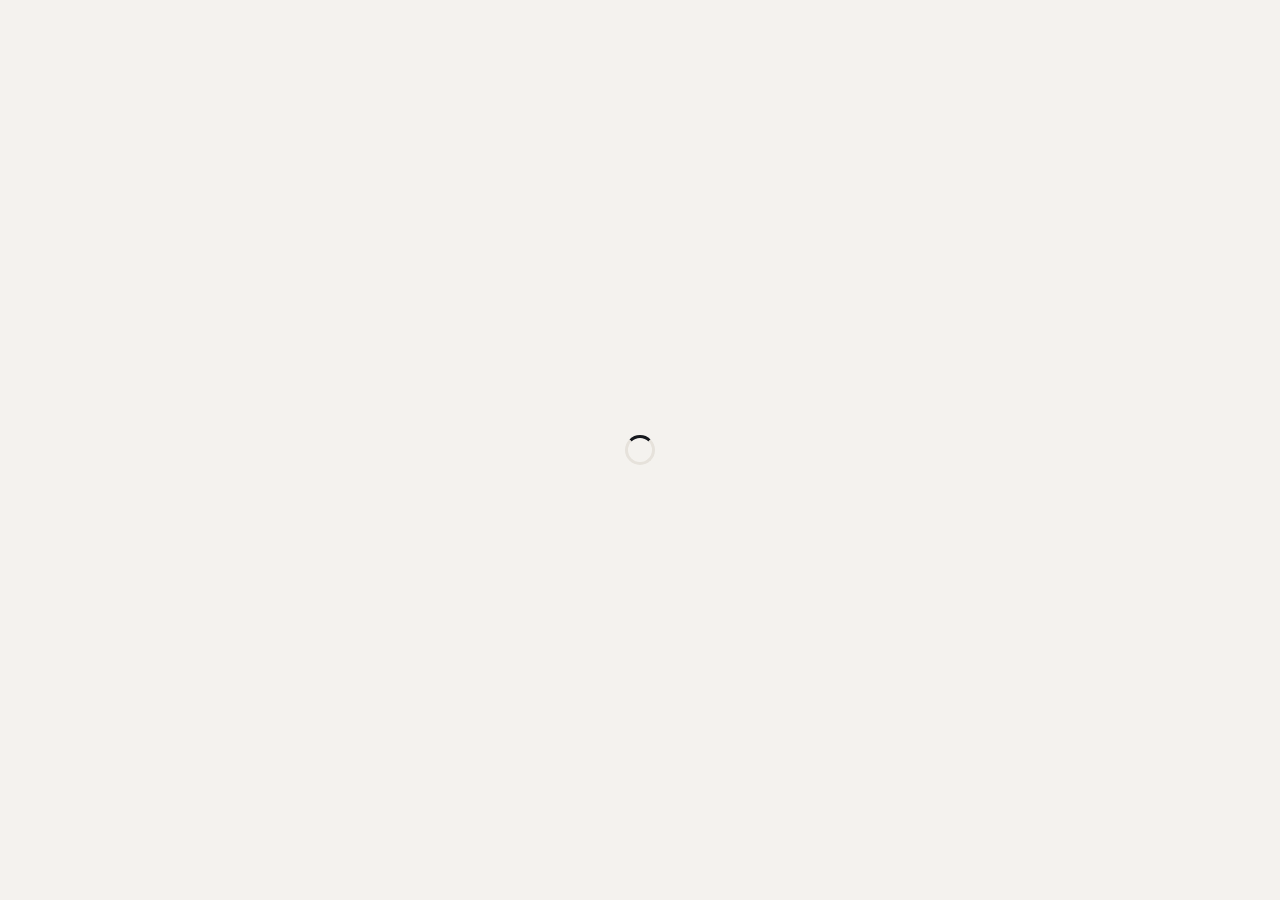
==== panel/index.html @ c794c8a0 "Add files via upload" ====
<!doctype html>
<html lang="es">
<head>
<meta charset="utf-8">
<meta name="viewport" content="width=device-width,initial-scale=1">
<meta name="robots" content="noindex,nofollow">
<title>Panel · Mi Viaje</title>
<link rel="icon" href="/assets/icon.svg" type="image/svg+xml">
<link rel="preconnect" href="https://fonts.googleapis.com">
<link rel="preconnect" href="https://fonts.gstatic.com" crossorigin>
<link href="https://fonts.googleapis.com/css2?family=Fraunces:opsz,wght@9..144,500&family=Manrope:wght@400;500;600;700;800&display=swap" rel="stylesheet">
<link rel="stylesheet" href="/panel/panel.css">
</head>
<body>
<div id="root"><div class="center"><div class="spinner"></div></div></div>
<div id="modal"></div>
<div class="toast" id="toast"></div>
<script src="/config.js"></script>
<script type="module" src="/panel/panel.js"></script>
</body>
</html>
---- panel/panel.css ----
:root{--bg:#F4F2EE;--surface:#fff;--ink:#16181D;--muted:#6B6F77;--line:#E6E2DB;--accent:#0E7C78;--accent-soft:#E3F2F1;--ok:#1F9D63;--warn:#C98114;--danger:#C2402C;--radius:14px;--serif:'Fraunces',Georgia,serif;--sans:'Manrope',system-ui,sans-serif}
*{box-sizing:border-box}
html,body{margin:0;background:var(--bg);color:var(--ink);font-family:var(--sans);font-size:15px;line-height:1.45}
button,input,select,textarea{font:inherit;color:inherit}
a{color:var(--accent);text-decoration:none}
.center{min-height:100vh;display:grid;place-items:center}
.spinner{width:30px;height:30px;border-radius:50%;border:3px solid var(--line);border-top-color:var(--ink);animation:spin .8s linear infinite}
@keyframes spin{to{transform:rotate(360deg)}}

.layout{display:grid;grid-template-columns:230px 1fr;min-height:100vh}
.side{background:#14171C;color:#fff;padding:22px 14px;position:sticky;top:0;height:100vh;display:flex;flex-direction:column}
.brand{font-family:var(--serif);font-size:1.4rem;padding:0 10px}
.brand small{display:block;font-family:var(--sans);font-size:.68rem;letter-spacing:.18em;text-transform:uppercase;opacity:.6;margin-top:2px}
.nav{margin-top:26px;display:flex;flex-direction:column;gap:2px}
.nav a{color:rgba(255,255,255,.72);padding:10px 12px;border-radius:10px;font-weight:600;display:flex;gap:10px;align-items:center}
.nav a.on,.nav a:hover{background:rgba(255,255,255,.08);color:#fff}
.side .me{margin-top:auto;font-size:.82rem;opacity:.75;padding:10px}
.side .me button{background:none;border:0;color:#fff;opacity:.8;text-decoration:underline;cursor:pointer;padding:0;margin-top:4px}
.main{padding:28px 32px 60px;max-width:1180px;width:100%}
.top{display:flex;justify-content:space-between;align-items:flex-end;gap:16px;margin-bottom:20px;flex-wrap:wrap}
.top h1{font-family:var(--serif);font-weight:500;font-size:2rem;margin:0;line-height:1.1}
.top .sub{color:var(--muted)}
.crumb{font-size:.85rem;color:var(--muted);margin-bottom:6px}

.btn{display:inline-flex;align-items:center;gap:8px;height:40px;padding:0 16px;border-radius:10px;border:1px solid var(--ink);background:var(--ink);color:#fff;font-weight:700;cursor:pointer;white-space:nowrap}
.btn.sec{background:#fff;color:var(--ink);border-color:var(--line)}
.btn.wa{background:#1FA855;border-color:#1FA855}
.btn.danger{background:#fff;color:var(--danger);border-color:#F0D3CD}
.btn.sm{height:32px;padding:0 10px;font-size:.85rem;border-radius:8px}
.btn[disabled]{opacity:.5;cursor:default}
.btns{display:flex;gap:8px;flex-wrap:wrap}

.card{background:var(--surface);border:1px solid var(--line);border-radius:var(--radius);margin-bottom:18px}
.card-h{display:flex;justify-content:space-between;align-items:center;padding:14px 18px;border-bottom:1px solid var(--line);gap:10px;flex-wrap:wrap}
.card-h h2{margin:0;font-size:1.02rem;font-weight:800}
.card-b{padding:16px 18px}
.grid2{display:grid;grid-template-columns:1fr 1fr;gap:18px}
.grid3{display:grid;grid-template-columns:repeat(3,1fr);gap:14px}
.kpi{background:var(--surface);border:1px solid var(--line);border-radius:var(--radius);padding:16px 18px}
.kpi b{display:block;font-family:var(--serif);font-size:2rem;font-weight:500}
.kpi span{color:var(--muted);font-size:.85rem;font-weight:600}

table{width:100%;border-collapse:collapse}
th{text-align:left;font-size:.72rem;letter-spacing:.08em;text-transform:uppercase;color:var(--muted);font-weight:800;padding:10px 14px;border-bottom:1px solid var(--line)}
td{padding:11px 14px;border-bottom:1px solid var(--line);vertical-align:middle}
tr:last-child td{border-bottom:0}
tr.click{cursor:pointer} tr.click:hover td{background:#FAF8F5}
.muted{color:var(--muted)} .small{font-size:.85rem}
.pill{display:inline-block;padding:3px 9px;border-radius:999px;font-size:.74rem;font-weight:800;background:#EFEDE8;color:var(--muted)}
.pill.ok{background:#E3F4EB;color:var(--ok)} .pill.warn{background:#FBF0DC;color:var(--warn)} .pill.acc{background:var(--accent-soft);color:var(--accent)} .pill.bad{background:#F9E3DE;color:var(--danger)}
.empty{padding:22px 18px;color:var(--muted)}

.form{display:grid;grid-template-columns:repeat(12,1fr);gap:12px 14px}
.f{grid-column:span 6;display:flex;flex-direction:column;gap:5px}
.f.c3{grid-column:span 3}.f.c4{grid-column:span 4}.f.c12{grid-column:span 12}.f.c8{grid-column:span 8}.f.c2{grid-column:span 2}
.f label{font-size:.76rem;font-weight:800;color:var(--muted);letter-spacing:.02em}
.f input,.f select,.f textarea{border:1px solid var(--line);border-radius:9px;padding:9px 11px;background:#fff;outline:none;min-height:40px}
.f textarea{min-height:80px;resize:vertical}
.f input:focus,.f select:focus,.f textarea:focus{border-color:var(--ink)}
.f .hint{font-size:.75rem;color:var(--muted)}
.chk{display:flex;align-items:center;gap:8px;font-weight:600}
.search{border:1px solid var(--line);border-radius:10px;padding:0 12px;height:40px;min-width:260px;background:#fff}

.seglist .seg{display:flex;gap:12px;padding:12px 18px;border-bottom:1px solid var(--line);align-items:flex-start}
.seglist .seg:last-child{border-bottom:0}
.seg .ico{font-size:1.2rem;width:28px}
.seg .t{font-weight:700}
.seg .act{margin-left:auto;display:flex;gap:6px}

#modal .bg{position:fixed;inset:0;background:rgba(15,17,20,.45);display:flex;align-items:flex-start;justify-content:center;padding:6vh 16px;z-index:40;overflow:auto}
#modal .box{background:#fff;border-radius:16px;width:100%;max-width:640px;box-shadow:0 20px 60px rgba(0,0,0,.25)}
#modal .box h3{margin:0;padding:18px 20px;border-bottom:1px solid var(--line);font-size:1.1rem}
#modal .box .bd{padding:18px 20px}
#modal .box .ft{padding:14px 20px;border-top:1px solid var(--line);display:flex;justify-content:flex-end;gap:8px}

.login{min-height:100vh;display:grid;place-items:center;background:linear-gradient(160deg,#0B3B4A,#0E6E78 60%,#E9B872 130%)}
.login .box{background:#fff;border-radius:18px;padding:30px;width:100%;max-width:380px}
.login h1{font-family:var(--serif);font-weight:500;margin:0 0 4px}
.err{color:var(--danger);font-weight:600;font-size:.88rem;min-height:1.2em;margin-top:8px}
.toast{position:fixed;bottom:24px;left:50%;transform:translateX(-50%) translateY(20px);background:var(--ink);color:#fff;padding:11px 18px;border-radius:10px;font-weight:700;opacity:0;transition:all .25s;z-index:60;pointer-events:none}
.toast.show{opacity:1;transform:translateX(-50%) translateY(0)}
.money{font-variant-numeric:tabular-nums}
.tot{display:flex;gap:26px;flex-wrap:wrap}
.tot div span{display:block;font-size:.72rem;color:var(--muted);font-weight:800;letter-spacing:.06em;text-transform:uppercase}
.tot div b{font-size:1.2rem}
.codebox{font-size:1.4rem;font-weight:800;letter-spacing:.1em}
.hamb{display:none}
@media (max-width:860px){
  .layout{grid-template-columns:1fr}
  .side{position:static;height:auto;flex-direction:row;align-items:center;padding:12px;overflow-x:auto;gap:8px}
  .nav{flex-direction:row;margin:0}
  .side .me{display:none}
  .brand small{display:none}
  .main{padding:18px 14px 60px}
  .grid2,.grid3{grid-template-columns:1fr}
  .f,.f.c3,.f.c4,.f.c8,.f.c2{grid-column:span 12}
  .hide-m{display:none}
  td,th{padding:9px 10px}
}
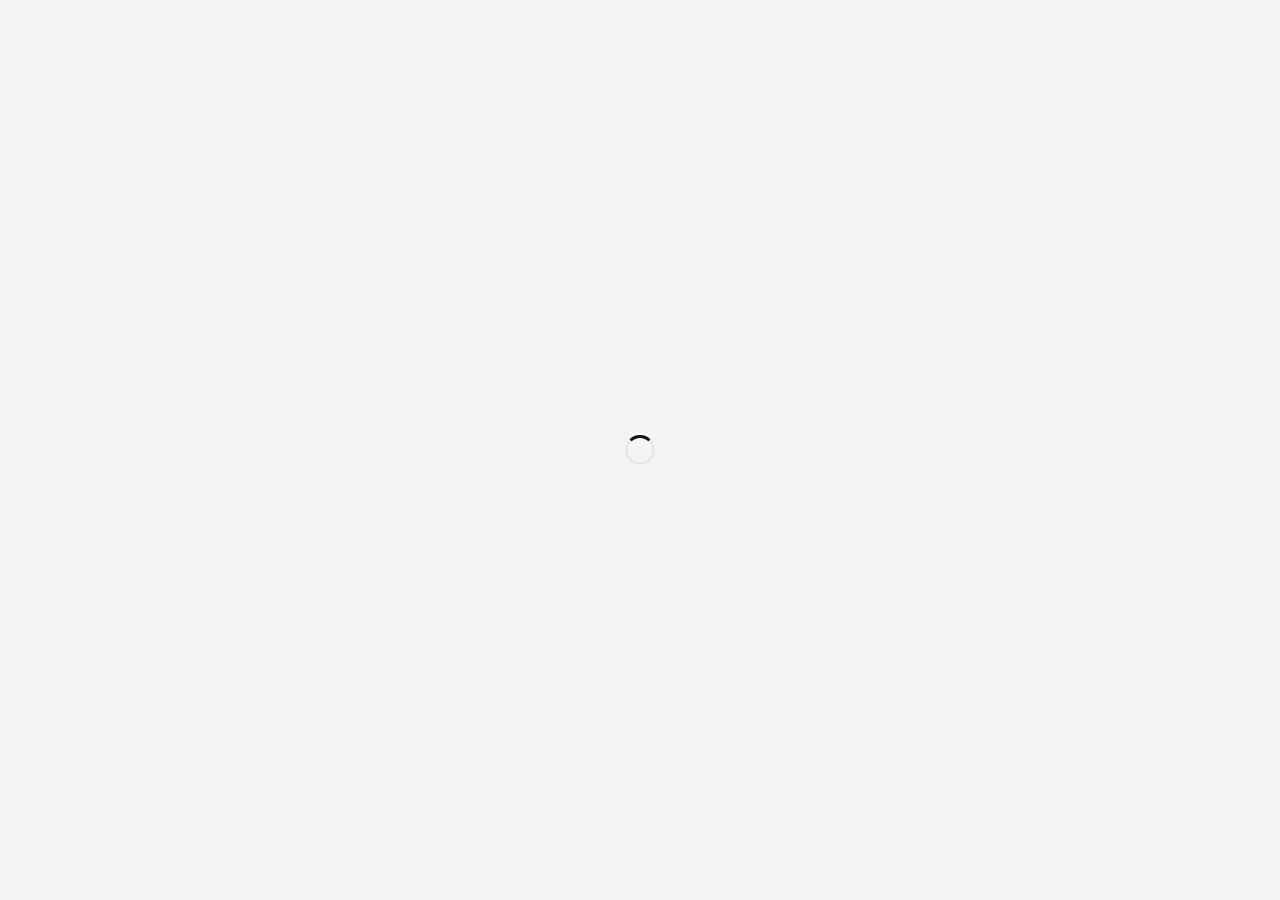
==== commit 8cd39edf: "Add files via upload" ====
--- a/panel/index.html
+++ b/panel/index.html
@@ -5,10 +5,10 @@
 <meta name="viewport" content="width=device-width,initial-scale=1">
 <meta name="robots" content="noindex,nofollow">
 <title>Panel · Mi Viaje</title>
-<link rel="icon" href="/assets/icon.svg" type="image/svg+xml">
+<link rel="icon" href="/assets/favicon.png" type="image/png">
 <link rel="preconnect" href="https://fonts.googleapis.com">
 <link rel="preconnect" href="https://fonts.gstatic.com" crossorigin>
-<link href="https://fonts.googleapis.com/css2?family=Fraunces:opsz,wght@9..144,500&family=Manrope:wght@400;500;600;700;800&display=swap" rel="stylesheet">
+<link href="https://fonts.googleapis.com/css2?family=Figtree:wght@400;600;700;800&family=Unbounded:wght@500;600&display=swap" rel="stylesheet">
 <link rel="stylesheet" href="/panel/panel.css">
 </head>
 <body>
--- a/panel/panel.css
+++ b/panel/panel.css
@@ -1,4 +1,4 @@
-:root{--bg:#F4F2EE;--surface:#fff;--ink:#16181D;--muted:#6B6F77;--line:#E6E2DB;--accent:#0E7C78;--accent-soft:#E3F2F1;--ok:#1F9D63;--warn:#C98114;--danger:#C2402C;--radius:14px;--serif:'Fraunces',Georgia,serif;--sans:'Manrope',system-ui,sans-serif}
+:root{--bg:#F4F4F6;--surface:#fff;--ink:#111214;--muted:#5F636B;--line:#E7E7EA;--accent:#C02026;--accent-soft:#FDEEEE;--ok:#14804A;--warn:#B26A00;--danger:#C02026;--radius:16px;--serif:'Unbounded','Arial Black',system-ui,sans-serif;--sans:'Figtree',system-ui,-apple-system,sans-serif}
 *{box-sizing:border-box}
 html,body{margin:0;background:var(--bg);color:var(--ink);font-family:var(--sans);font-size:15px;line-height:1.45}
 button,input,select,textarea{font:inherit;color:inherit}
@@ -8,36 +8,48 @@
 @keyframes spin{to{transform:rotate(360deg)}}
 
 .layout{display:grid;grid-template-columns:230px 1fr;min-height:100vh}
-.side{background:#14171C;color:#fff;padding:22px 14px;position:sticky;top:0;height:100vh;display:flex;flex-direction:column}
-.brand{font-family:var(--serif);font-size:1.4rem;padding:0 10px}
+.side{background:#111214;color:#fff;padding:22px 14px;position:sticky;top:0;height:100vh;display:flex;flex-direction:column}
+.brand{padding:4px 10px 0}
+.brand img{height:40px;width:auto;display:block}
 .brand small{display:block;font-family:var(--sans);font-size:.68rem;letter-spacing:.18em;text-transform:uppercase;opacity:.6;margin-top:2px}
 .nav{margin-top:26px;display:flex;flex-direction:column;gap:2px}
-.nav a{color:rgba(255,255,255,.72);padding:10px 12px;border-radius:10px;font-weight:600;display:flex;gap:10px;align-items:center}
-.nav a.on,.nav a:hover{background:rgba(255,255,255,.08);color:#fff}
+.nav a{color:rgba(255,255,255,.72);padding:11px 12px;border-radius:12px;font-weight:600;display:flex;gap:12px;align-items:center;position:relative;transition:background-color .2s,color .2s}
+.nav a:hover{background:rgba(255,255,255,.07);color:#fff}
+.nav a.on{background:var(--accent);color:#fff;box-shadow:0 8px 20px rgba(192,32,38,.35)}
+.pi{width:20px;height:20px;flex:none;stroke:currentColor;fill:none;stroke-width:1.75;stroke-linecap:round;stroke-linejoin:round}
 .side .me{margin-top:auto;font-size:.82rem;opacity:.75;padding:10px}
 .side .me button{background:none;border:0;color:#fff;opacity:.8;text-decoration:underline;cursor:pointer;padding:0;margin-top:4px}
 .main{padding:28px 32px 60px;max-width:1180px;width:100%}
 .top{display:flex;justify-content:space-between;align-items:flex-end;gap:16px;margin-bottom:20px;flex-wrap:wrap}
-.top h1{font-family:var(--serif);font-weight:500;font-size:2rem;margin:0;line-height:1.1}
+.top h1{font-family:var(--serif);font-weight:600;font-size:1.75rem;margin:0;line-height:1.15;letter-spacing:-.03em}
 .top .sub{color:var(--muted)}
 .crumb{font-size:.85rem;color:var(--muted);margin-bottom:6px}
 
-.btn{display:inline-flex;align-items:center;gap:8px;height:40px;padding:0 16px;border-radius:10px;border:1px solid var(--ink);background:var(--ink);color:#fff;font-weight:700;cursor:pointer;white-space:nowrap}
+.btn{display:inline-flex;align-items:center;gap:8px;height:42px;padding:0 18px;border-radius:12px;border:1px solid var(--accent);background:var(--accent);color:#fff;font-weight:700;cursor:pointer;white-space:nowrap;transition:transform .12s,background-color .2s}
+.btn:active{transform:scale(.97)}
+.btn:hover{background:#9B171C;border-color:#9B171C}
 .btn.sec{background:#fff;color:var(--ink);border-color:var(--line)}
+.btn.sec:hover{background:#F4F4F6;border-color:#D5D5DA}
 .btn.wa{background:#1FA855;border-color:#1FA855}
-.btn.danger{background:#fff;color:var(--danger);border-color:#F0D3CD}
+.btn.danger{background:#fff;color:var(--danger);border-color:#F3D0D1}
+.btn.danger:hover{background:var(--accent-soft)}
+.btn.wa:hover{background:#178A46;border-color:#178A46}
 .btn.sm{height:32px;padding:0 10px;font-size:.85rem;border-radius:8px}
 .btn[disabled]{opacity:.5;cursor:default}
 .btns{display:flex;gap:8px;flex-wrap:wrap}
 
-.card{background:var(--surface);border:1px solid var(--line);border-radius:var(--radius);margin-bottom:18px}
+.card{background:var(--surface);border:1px solid var(--line);border-radius:var(--radius);margin-bottom:18px;box-shadow:0 1px 2px rgba(17,18,20,.04)}
 .card-h{display:flex;justify-content:space-between;align-items:center;padding:14px 18px;border-bottom:1px solid var(--line);gap:10px;flex-wrap:wrap}
 .card-h h2{margin:0;font-size:1.02rem;font-weight:800}
 .card-b{padding:16px 18px}
 .grid2{display:grid;grid-template-columns:1fr 1fr;gap:18px}
 .grid3{display:grid;grid-template-columns:repeat(3,1fr);gap:14px}
-.kpi{background:var(--surface);border:1px solid var(--line);border-radius:var(--radius);padding:16px 18px}
-.kpi b{display:block;font-family:var(--serif);font-size:2rem;font-weight:500}
+.kpi{background:var(--surface);border:1px solid var(--line);border-radius:var(--radius);padding:18px 20px;position:relative;overflow:hidden}
+.kpi .pi{width:40px;height:40px;padding:9px;border-radius:12px;background:var(--accent-soft);color:var(--accent);margin-bottom:10px}
+.kpi.alert{background:var(--accent);color:#fff;border-color:var(--accent)}
+.kpi.alert span{color:rgba(255,255,255,.85)}
+.kpi.alert .pi{background:rgba(255,255,255,.18);color:#fff}
+.kpi b{display:block;font-family:var(--serif);font-size:2rem;font-weight:600;letter-spacing:-.04em;line-height:1.1}
 .kpi span{color:var(--muted);font-size:.85rem;font-weight:600}
 
 table{width:100%;border-collapse:collapse}
@@ -73,9 +85,10 @@
 #modal .box .bd{padding:18px 20px}
 #modal .box .ft{padding:14px 20px;border-top:1px solid var(--line);display:flex;justify-content:flex-end;gap:8px}
 
-.login{min-height:100vh;display:grid;place-items:center;background:linear-gradient(160deg,#0B3B4A,#0E6E78 60%,#E9B872 130%)}
-.login .box{background:#fff;border-radius:18px;padding:30px;width:100%;max-width:380px}
-.login h1{font-family:var(--serif);font-weight:500;margin:0 0 4px}
+.login{min-height:100vh;display:grid;place-items:center;padding:16px;background:radial-gradient(80% 60% at 100% 0%,rgba(255,255,255,.14),transparent 60%),var(--accent)}
+.login-logo{width:150px;height:auto;margin-bottom:18px}
+.login .box{background:#fff;border-radius:24px;padding:32px;width:100%;max-width:400px;box-shadow:0 30px 60px rgba(0,0,0,.25)}
+.login h1{font-family:var(--serif);font-weight:600;font-size:1.5rem;letter-spacing:-.03em;margin:0 0 4px}
 .err{color:var(--danger);font-weight:600;font-size:.88rem;min-height:1.2em;margin-top:8px}
 .toast{position:fixed;bottom:24px;left:50%;transform:translateX(-50%) translateY(20px);background:var(--ink);color:#fff;padding:11px 18px;border-radius:10px;font-weight:700;opacity:0;transition:all .25s;z-index:60;pointer-events:none}
 .toast.show{opacity:1;transform:translateX(-50%) translateY(0)}
@@ -83,7 +96,7 @@
 .tot{display:flex;gap:26px;flex-wrap:wrap}
 .tot div span{display:block;font-size:.72rem;color:var(--muted);font-weight:800;letter-spacing:.06em;text-transform:uppercase}
 .tot div b{font-size:1.2rem}
-.codebox{font-size:1.4rem;font-weight:800;letter-spacing:.1em}
+.codebox{font-family:var(--serif);font-size:1.4rem;font-weight:600;letter-spacing:.06em;color:var(--accent)}
 .hamb{display:none}
 @media (max-width:860px){
   .layout{grid-template-columns:1fr}
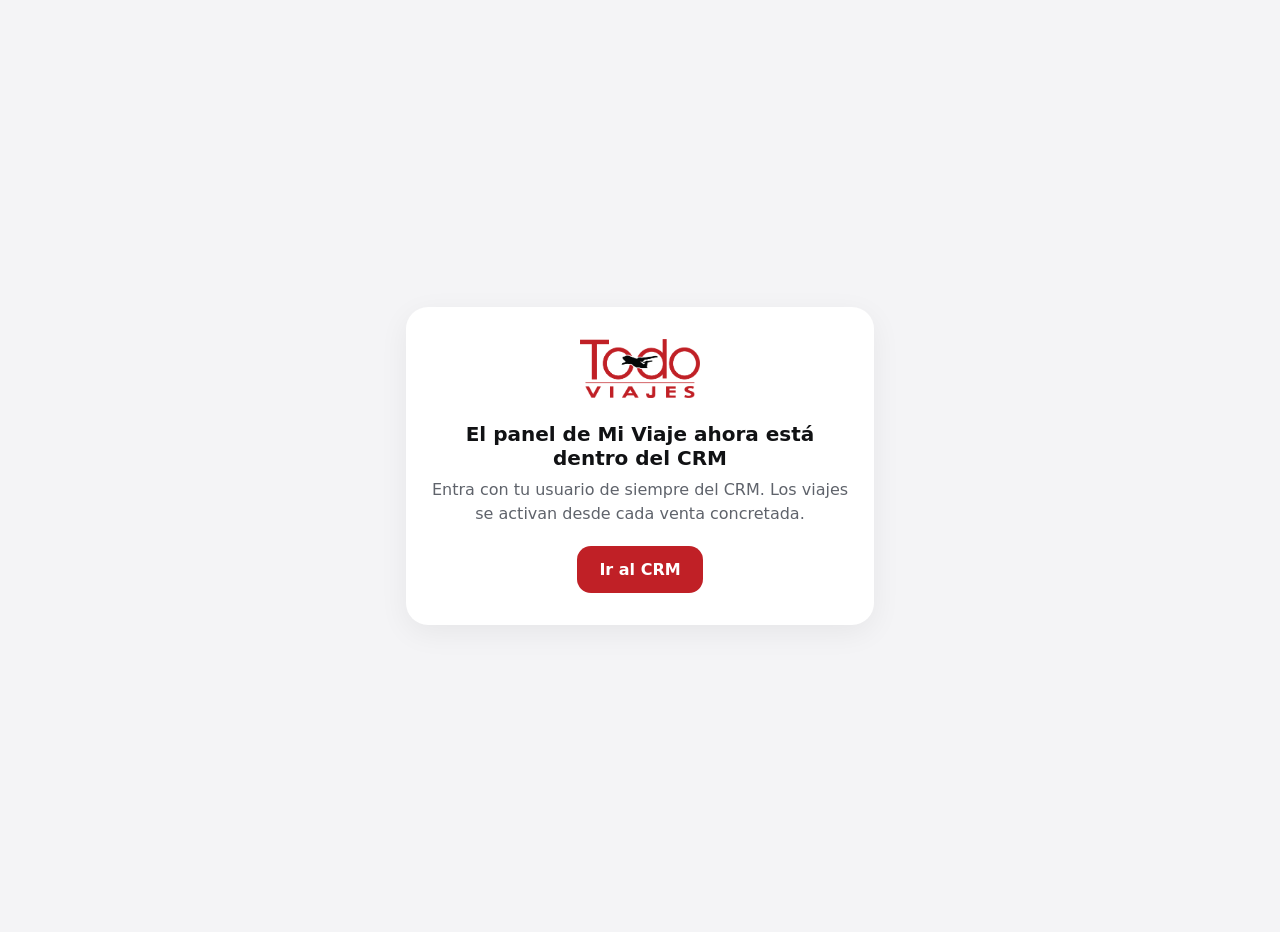
==== commit 0fac559d: "Add files via upload" ====
--- a/panel/index.html
+++ b/panel/index.html
@@ -3,19 +3,24 @@
 <head>
 <meta charset="utf-8">
 <meta name="viewport" content="width=device-width,initial-scale=1">
-<meta name="robots" content="noindex,nofollow">
-<title>Panel · Mi Viaje</title>
-<link rel="icon" href="/assets/favicon.png" type="image/png">
-<link rel="preconnect" href="https://fonts.googleapis.com">
-<link rel="preconnect" href="https://fonts.gstatic.com" crossorigin>
-<link href="https://fonts.googleapis.com/css2?family=Figtree:wght@400;600;700;800&family=Unbounded:wght@500;600&display=swap" rel="stylesheet">
-<link rel="stylesheet" href="/panel/panel.css">
+<title>Panel Mi Viaje · Todo Viajes</title>
+<meta http-equiv="refresh" content="4;url=https://todoviajes-registro.netlify.app">
+<style>
+  :root{--rojo:#C02026;--tinta:#111214;--papel:#F4F4F6;--gris:#5F636B}
+  body{margin:0;min-height:100vh;display:grid;place-items:center;background:var(--papel);color:var(--tinta);font-family:system-ui,-apple-system,"Segoe UI",sans-serif;padding:16px}
+  main{max-width:420px;text-align:center;background:#fff;border-radius:22px;padding:32px 24px;box-shadow:0 8px 30px rgba(0,0,0,.06)}
+  img{width:120px}
+  h1{font-size:20px;margin:20px 0 8px}
+  p{color:var(--gris);line-height:1.5;margin:0 0 20px}
+  a{display:inline-block;background:var(--rojo);color:#fff;text-decoration:none;font-weight:600;padding:14px 22px;border-radius:14px}
+</style>
 </head>
 <body>
-<div id="root"><div class="center"><div class="spinner"></div></div></div>
-<div id="modal"></div>
-<div class="toast" id="toast"></div>
-<script src="/config.js"></script>
-<script type="module" src="/panel/panel.js"></script>
+<main>
+  <img src="/assets/logo.png" alt="Todo Viajes">
+  <h1>El panel de Mi Viaje ahora está dentro del CRM</h1>
+  <p>Entra con tu usuario de siempre del CRM. Los viajes se activan desde cada venta concretada.</p>
+  <a href="https://todoviajes-registro.netlify.app">Ir al CRM</a>
+</main>
 </body>
 </html>
